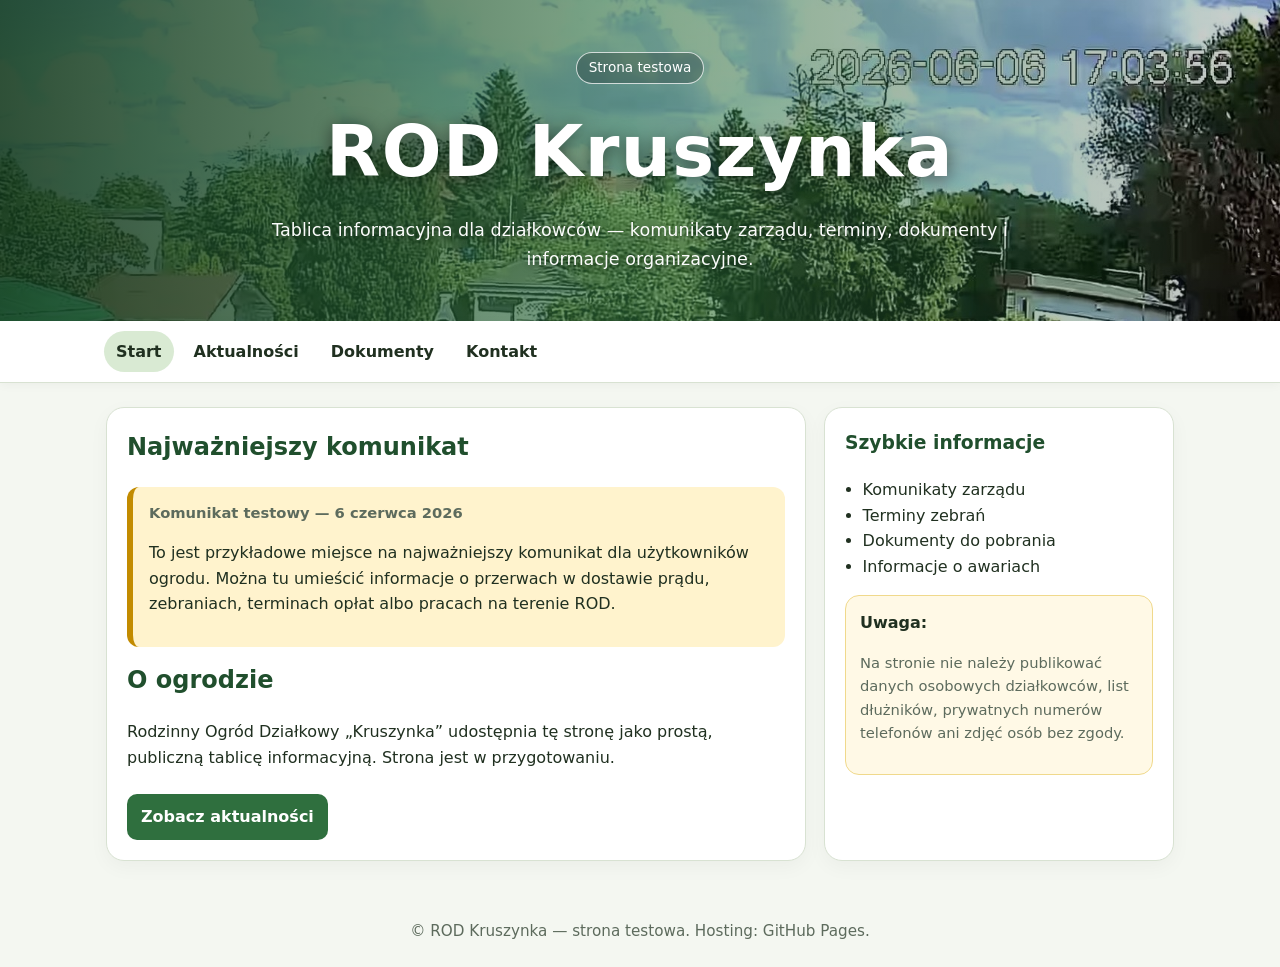
==== index.html @ 2f929de5 "Add files via upload" ====
<!doctype html>
<html lang="pl">
<head>
  <meta charset="utf-8">
  <meta name="viewport" content="width=device-width, initial-scale=1">
  <title>ROD Kruszynka — strona testowa</title>
  <meta name="description" content="Testowa strona Rodzinnego Ogrodu Działkowego Kruszynka.">
  <link rel="stylesheet" href="style.css">
</head>
<body>
  <header>
    <div class="badge">Strona testowa</div>
    <h1>ROD Kruszynka</h1>
    <p>Tablica informacyjna dla działkowców — komunikaty zarządu, terminy, dokumenty i informacje organizacyjne.</p>
  </header>

  <nav>
    <div class="nav-inner">
      <a class="active" href="index.html">Start</a>
      <a href="aktualnosci.html">Aktualności</a>
      <a href="dokumenty.html">Dokumenty</a>
      <a href="kontakt.html">Kontakt</a>
    </div>
  </nav>

  <main>
    <div class="grid">
      <section class="card">
        <h2>Najważniejszy komunikat</h2>
        <div class="notice important">
          <div class="date">Komunikat testowy — 6 czerwca 2026</div>
          <p>
            To jest przykładowe miejsce na najważniejszy komunikat dla użytkowników ogrodu.
            Można tu umieścić informacje o przerwach w dostawie prądu, zebraniach,
            terminach opłat albo pracach na terenie ROD.
          </p>
        </div>

        <h2>O ogrodzie</h2>
        <p>
          Rodzinny Ogród Działkowy „Kruszynka” udostępnia tę stronę jako prostą,
          publiczną tablicę informacyjną. Strona jest w przygotowaniu.
        </p>

        <a class="button" href="aktualnosci.html">Zobacz aktualności</a>
      </section>

      <aside class="card">
        <h3>Szybkie informacje</h3>
        <ul class="clean">
          <li>Komunikaty zarządu</li>
          <li>Terminy zebrań</li>
          <li>Dokumenty do pobrania</li>
          <li>Informacje o awariach</li>
        </ul>

        <div class="warning-box">
          <strong>Uwaga:</strong>
          <p class="small">
            Na stronie nie należy publikować danych osobowych działkowców,
            list dłużników, prywatnych numerów telefonów ani zdjęć osób bez zgody.
          </p>
        </div>
      </aside>
    </div>
  </main>

  <footer>
    © ROD Kruszynka — strona testowa. Hosting: GitHub Pages.
  </footer>
</body>
</html>
---- style.css ----
:root {
  --bg: #f4f7f1;
  --panel: #ffffff;
  --text: #203020;
  --muted: #5d6b5d;
  --green: #2f6f3e;
  --green-dark: #204f2d;
  --accent: #d9ead3;
  --warning: #fff3cd;
  --border: #d8e2d2;
}

* {
  box-sizing: border-box;
}

body {
  margin: 0;
  font-family: system-ui, -apple-system, BlinkMacSystemFont, "Segoe UI", sans-serif;
  background: var(--bg);
  color: var(--text);
  line-height: 1.6;
}

a {
  color: var(--green-dark);
}

header {
  position: relative;
  background:
    linear-gradient(90deg, rgba(18, 56, 28, 0.88), rgba(47, 111, 62, 0.60), rgba(0, 0, 0, 0.18)),
    url("img/kruszynka-header.jpg") center center / cover no-repeat;
  color: white;
  padding: 52px 18px 48px;
  text-align: center;
  min-height: 270px;
  display: flex;
  flex-direction: column;
  justify-content: center;
}

header .badge {
  display: inline-block;
  align-self: center;
  padding: 4px 12px;
  border: 1px solid rgba(255,255,255,.75);
  border-radius: 999px;
  font-size: 0.85rem;
  margin-bottom: 12px;
  background: rgba(0,0,0,.22);
  backdrop-filter: blur(2px);
}

header h1 {
  margin: 0;
  font-size: clamp(2.2rem, 6vw, 4.4rem);
  letter-spacing: 0.02em;
  text-shadow: 0 3px 18px rgba(0,0,0,.55);
}

header p {
  margin: 8px auto 0;
  max-width: 780px;
  opacity: 0.98;
  font-size: 1.1rem;
  text-shadow: 0 2px 10px rgba(0,0,0,.55);
}

nav {
  position: sticky;
  top: 0;
  z-index: 10;
  background: #ffffff;
  border-bottom: 1px solid var(--border);
  box-shadow: 0 2px 10px rgba(0,0,0,.04);
}

nav .nav-inner {
  max-width: 1100px;
  margin: 0 auto;
  display: flex;
  gap: 8px;
  padding: 10px 14px;
  overflow-x: auto;
}

nav a {
  color: var(--text);
  text-decoration: none;
  padding: 8px 12px;
  border-radius: 999px;
  white-space: nowrap;
  font-weight: 600;
}

nav a:hover,
nav a.active {
  background: var(--accent);
}

main {
  max-width: 1100px;
  margin: 24px auto;
  padding: 0 16px;
}

.grid {
  display: grid;
  grid-template-columns: 2fr 1fr;
  gap: 18px;
}

.card {
  background: var(--panel);
  border: 1px solid var(--border);
  border-radius: 18px;
  padding: 20px;
  box-shadow: 0 6px 20px rgba(0,0,0,.04);
}

.card h2,
.card h3 {
  margin-top: 0;
  color: var(--green-dark);
}

.notice {
  border-left: 6px solid var(--green);
  padding: 14px 16px;
  background: #f9fbf7;
  margin: 14px 0;
  border-radius: 12px;
}

.notice.important {
  background: var(--warning);
  border-left-color: #c28b00;
}

.date {
  color: var(--muted);
  font-size: 0.92rem;
  font-weight: 600;
}

.button {
  display: inline-block;
  background: var(--green);
  color: white;
  text-decoration: none;
  padding: 10px 14px;
  border-radius: 10px;
  font-weight: 700;
  margin-top: 8px;
}

.button:hover {
  background: var(--green-dark);
}

ul.clean {
  padding-left: 1.1rem;
}

.document-list {
  list-style: none;
  padding: 0;
  margin: 0;
}

.document-list li {
  padding: 12px 0;
  border-bottom: 1px solid var(--border);
}

.document-list li:last-child {
  border-bottom: 0;
}

footer {
  margin-top: 34px;
  padding: 24px 16px;
  text-align: center;
  color: var(--muted);
  font-size: 0.95rem;
}

.small {
  font-size: 0.92rem;
  color: var(--muted);
}

.warning-box {
  background: #fff9e6;
  border: 1px solid #f0d98c;
  border-radius: 14px;
  padding: 14px;
}

@media (max-width: 780px) {
  .grid {
    grid-template-columns: 1fr;
  }

  header {
    text-align: left;
    align-items: flex-start;
    min-height: 245px;
    padding: 42px 18px 40px;
  }

  header .badge {
    align-self: flex-start;
  }

  header h1 {
    font-size: 2.3rem;
  }

  header p {
    margin-left: 0;
  }
}
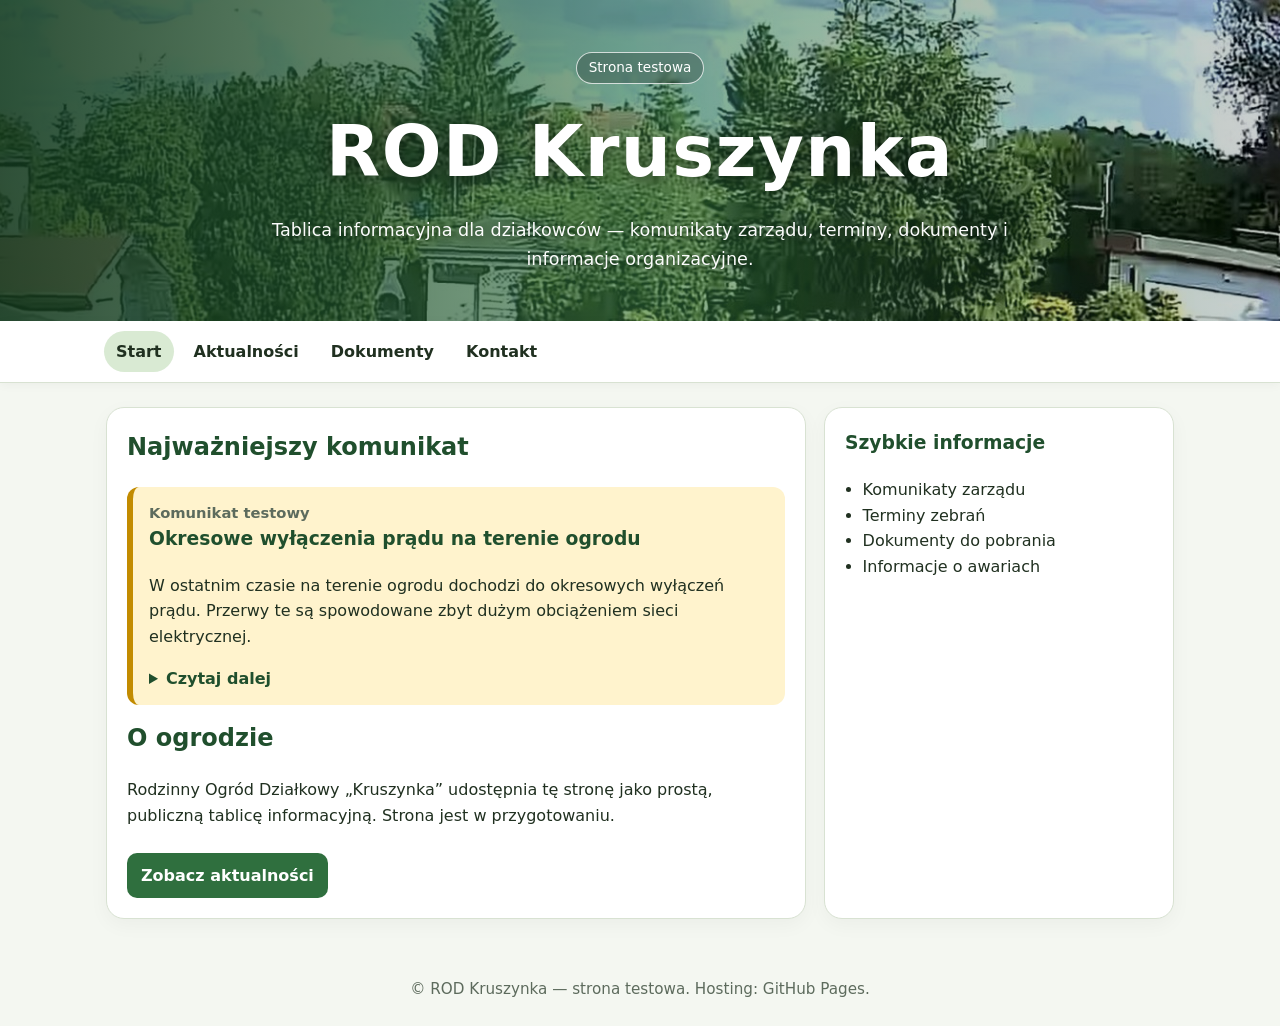
==== commit 77512575: "Add files via upload" ====
--- a/index.html
+++ b/index.html
@@ -27,14 +27,39 @@
     <div class="grid">
       <section class="card">
         <h2>Najważniejszy komunikat</h2>
+
         <div class="notice important">
-          <div class="date">Komunikat testowy — 6 czerwca 2026</div>
+          <div class="date">Komunikat testowy</div>
+          <h3>Okresowe wyłączenia prądu na terenie ogrodu</h3>
           <p>
-            To jest przykładowe miejsce na najważniejszy komunikat dla użytkowników ogrodu.
-            Można tu umieścić informacje o przerwach w dostawie prądu, zebraniach,
-            terminach opłat albo pracach na terenie ROD.
+            W ostatnim czasie na terenie ogrodu dochodzi do okresowych wyłączeń prądu.
+            Przerwy te są spowodowane zbyt dużym obciążeniem sieci elektrycznej.
           </p>
+
+          <details class="notice-more">
+            <summary>Czytaj dalej</summary>
+            <p>
+              Jednocześnie informujemy, że warunki przyłącza energetycznego dla ROD „Kruszynka”
+              w ostatnich latach nie uległy zmianie. Przyczyną wyłączeń jest zwiększone zużycie
+              energii elektrycznej przez użytkowników działek.
+            </p>
+            <p>
+              W ostatnim czasie zauważalna jest między innymi zamiana kuchenek gazowych na elektryczne,
+              a także coraz częstsze korzystanie z grilli elektrycznych, płyt grzewczych i innych
+              urządzeń o dużym poborze mocy.
+            </p>
+            <p>
+              Prosimy, w miarę możliwości, o ograniczenie korzystania z urządzeń grzewczych zasilanych
+              energią elektryczną oraz o rozważenie stosowania urządzeń gazowych tam, gdzie jest to
+              możliwe i bezpieczne.
+            </p>
+            <p>
+              W przeciwnym przypadku może zaistnieć konieczność modernizacji sieci elektrycznej na
+              terenie ROD „Kruszynka”, co wiązałoby się z dodatkowymi kosztami.
+            </p>
+          </details>
         </div>
+
 
         <h2>O ogrodzie</h2>
         <p>
@@ -53,14 +78,6 @@
           <li>Dokumenty do pobrania</li>
           <li>Informacje o awariach</li>
         </ul>
-
-        <div class="warning-box">
-          <strong>Uwaga:</strong>
-          <p class="small">
-            Na stronie nie należy publikować danych osobowych działkowców,
-            list dłużników, prywatnych numerów telefonów ani zdjęć osób bez zgody.
-          </p>
-        </div>
       </aside>
     </div>
   </main>
--- a/style.css
+++ b/style.css
@@ -29,7 +29,7 @@
 header {
   position: relative;
   background:
-    linear-gradient(90deg, rgba(18, 56, 28, 0.88), rgba(47, 111, 62, 0.60), rgba(0, 0, 0, 0.18)),
+    linear-gradient(90deg, rgba(18, 56, 28, 0.88), rgba(47, 111, 62, 0.58), rgba(0, 0, 0, 0.18)),
     url("img/kruszynka-header.jpg") center center / cover no-repeat;
   color: white;
   padding: 52px 18px 48px;
@@ -144,6 +144,21 @@
   font-weight: 600;
 }
 
+.notice-more summary {
+  cursor: pointer;
+  color: var(--green-dark);
+  font-weight: 700;
+  margin-top: 8px;
+}
+
+.notice-more summary:hover {
+  text-decoration: underline;
+}
+
+.notice-more p {
+  margin-bottom: 0.7rem;
+}
+
 .button {
   display: inline-block;
   background: var(--green);
@@ -191,13 +206,6 @@
   color: var(--muted);
 }
 
-.warning-box {
-  background: #fff9e6;
-  border: 1px solid #f0d98c;
-  border-radius: 14px;
-  padding: 14px;
-}
-
 @media (max-width: 780px) {
   .grid {
     grid-template-columns: 1fr;
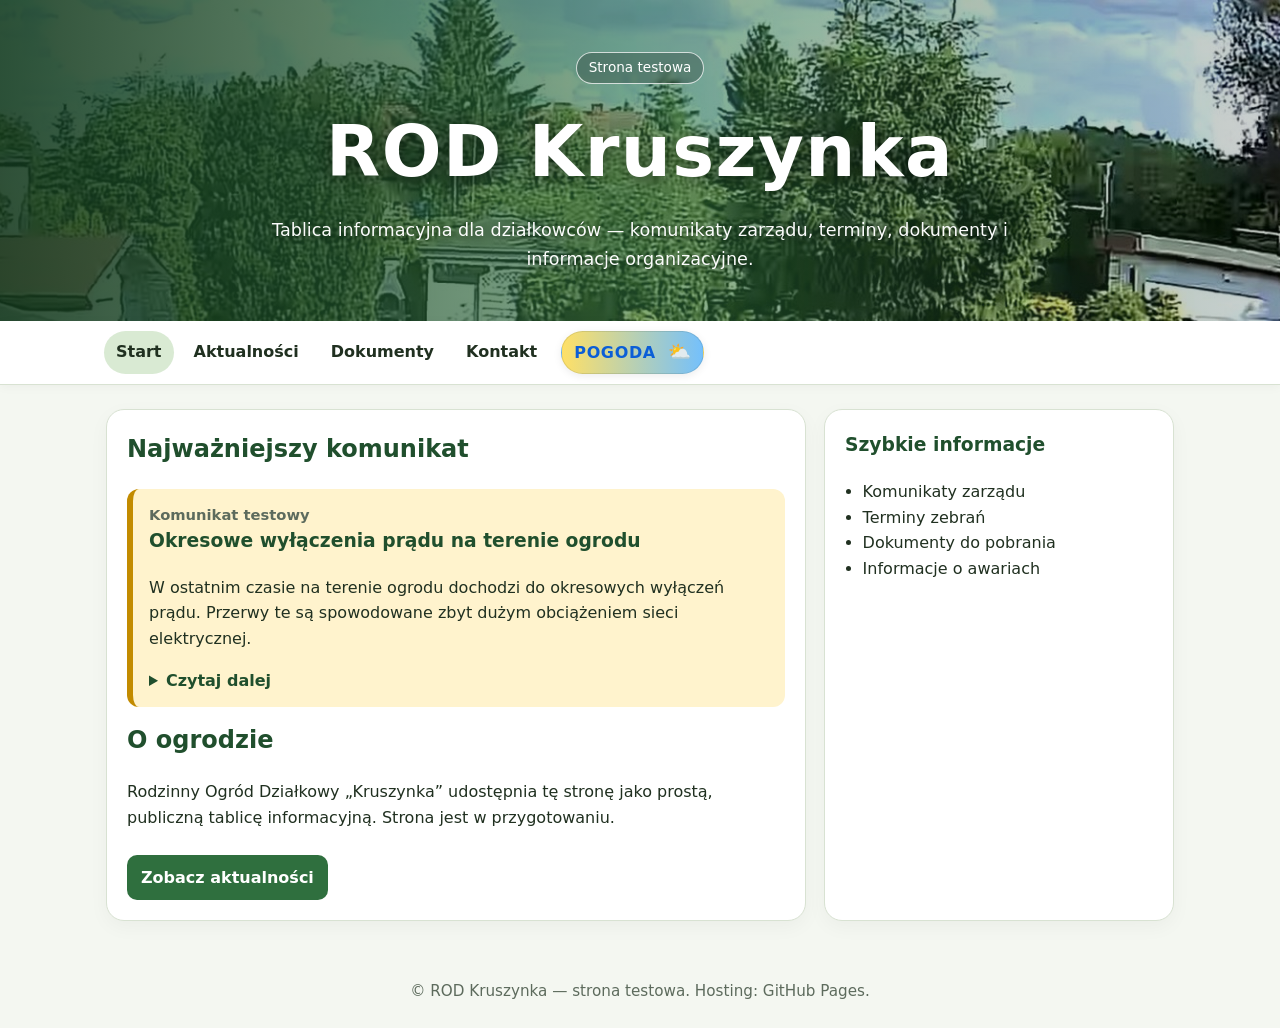
==== commit f1b3f834: "Add files via upload" ====
--- a/index.html
+++ b/index.html
@@ -20,6 +20,11 @@
       <a href="aktualnosci.html">Aktualności</a>
       <a href="dokumenty.html">Dokumenty</a>
       <a href="kontakt.html">Kontakt</a>
+      <a class="weather-nav" href="pogoda.html" title="Pogoda dla Kruszyna Krajeńskiego">
+        <span class="weather-word">Pogoda</span>
+        <span class="weather-temp" data-weather-temp>--°C</span>
+        <span class="weather-icon" data-weather-icon>⛅</span>
+      </a>
     </div>
   </nav>
 
@@ -85,5 +90,6 @@
   <footer>
     © ROD Kruszynka — strona testowa. Hosting: GitHub Pages.
   </footer>
+  <script src="weather.js"></script>
 </body>
 </html>
--- a/style.css
+++ b/style.css
@@ -230,3 +230,143 @@
     margin-left: 0;
   }
 }
+
+
+/* Menu pogody */
+.weather-nav {
+  display: inline-flex;
+  align-items: center;
+  gap: 6px;
+  margin-left: 4px;
+  background: linear-gradient(90deg, #ffe066, #74c0fc);
+  color: #123;
+  border: 1px solid rgba(32, 48, 32, 0.12);
+  box-shadow: 0 2px 9px rgba(0, 0, 0, 0.08);
+}
+
+.weather-nav:hover {
+  background: linear-gradient(90deg, #fff3bf, #a5d8ff);
+}
+
+.weather-nav.active {
+  background: linear-gradient(90deg, #ffd43b, #4dabf7);
+}
+
+.weather-word {
+  color: #0b5ed7;
+  font-weight: 900;
+  text-transform: uppercase;
+  letter-spacing: 0.04em;
+}
+
+.weather-temp {
+  color: #1f2d1f;
+  font-weight: 800;
+}
+
+.weather-icon {
+  font-size: 1.15em;
+  line-height: 1;
+}
+
+/* Strona pogody */
+.weather-hero {
+  display: grid;
+  grid-template-columns: 150px 1fr;
+  gap: 18px;
+  align-items: center;
+  margin-top: 10px;
+  padding: 18px;
+  border-radius: 18px;
+  background: linear-gradient(135deg, #fff9db, #e7f5ff);
+  border: 1px solid var(--border);
+}
+
+.weather-big-icon {
+  font-size: 5rem;
+  text-align: center;
+  line-height: 1;
+}
+
+.weather-big-temp {
+  font-size: clamp(2.4rem, 8vw, 4.2rem);
+  font-weight: 900;
+  color: var(--green-dark);
+  line-height: 1;
+  margin-bottom: 8px;
+}
+
+.weather-status {
+  font-size: 1.25rem;
+  font-weight: 700;
+}
+
+.weather-details-grid {
+  display: grid;
+  grid-template-columns: repeat(4, minmax(120px, 1fr));
+  gap: 12px;
+  margin-top: 18px;
+}
+
+.weather-detail {
+  background: #f9fbf7;
+  border: 1px solid var(--border);
+  border-radius: 14px;
+  padding: 12px;
+}
+
+.weather-detail span {
+  display: block;
+  color: var(--muted);
+  font-size: 0.88rem;
+}
+
+.weather-detail strong {
+  display: block;
+  margin-top: 3px;
+  font-size: 1.1rem;
+  color: var(--green-dark);
+}
+
+.weather-forecast {
+  margin-top: 18px;
+}
+
+.weather-forecast-list {
+  display: grid;
+  grid-template-columns: repeat(4, minmax(120px, 1fr));
+  gap: 12px;
+  margin-top: 12px;
+}
+
+.weather-day {
+  background: #ffffff;
+  border: 1px solid var(--border);
+  border-radius: 14px;
+  padding: 12px;
+  text-align: center;
+}
+
+.weather-day-icon {
+  font-size: 2rem;
+  line-height: 1;
+  margin: 6px 0;
+}
+
+.weather-source {
+  margin-top: 16px;
+  color: var(--muted);
+  font-size: 0.9rem;
+}
+
+@media (max-width: 780px) {
+  .weather-hero {
+    grid-template-columns: 1fr;
+    text-align: center;
+  }
+
+  .weather-details-grid,
+  .weather-forecast-list {
+    grid-template-columns: 1fr 1fr;
+  }
+}
